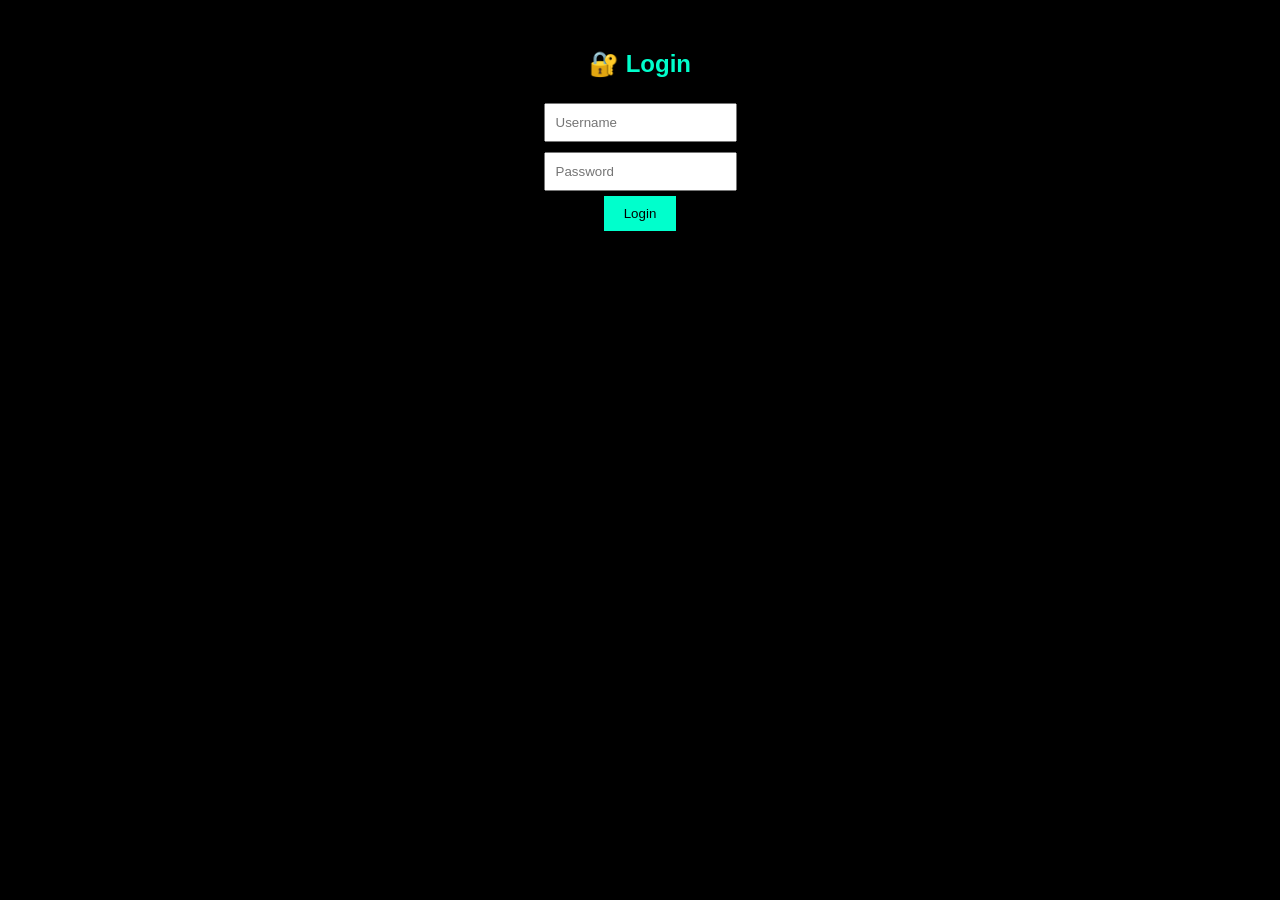
==== index.html @ ee3a6b99 "Rename my-website/index.html to index.html" ====
<!DOCTYPE html>
<html lang="en">
<head>
<meta charset="UTF-8">
<title>🔥 Pro Game System</title>

<style>
body {
    margin: 0;
    font-family: Arial;
    background: black;
    color: #00ffcc;
    text-align: center;
}

.container { margin-top: 50px; }

input {
    padding: 10px;
    margin: 5px;
}

button {
    padding: 10px 20px;
    background: #00ffcc;
    border: none;
    cursor: pointer;
}

#gameScreen { display: none; }

#box {
    position: fixed;
    display: none;
    cursor: pointer;
    border-radius: 10px;
}
</style>

</head>
<body>

<div id="loginScreen" class="container">
    <h2>🔐 Login</h2>
    <input id="username" placeholder="Username"><br>
    <input id="password" type="password" placeholder="Password"><br>
    <button onclick="login()">Login</button>
</div>

<div id="menuScreen" class="container" style="display:none;">
    <h2>🎮 Select Mode</h2>
    <button onclick="startGame('easy')">Easy</button>
    <button onclick="startGame('normal')">Normal</button>
    <button onclick="startGame('hard')">Hard</button>
    <br><br>
    <button onclick="startMultiplayer()">👥 Multiplayer</button>
</div>

<div id="gameScreen">
    <h2 id="modeTitle"></h2>
    <p>Score: <span id="score">0</span></p>
    <p>Time: <span id="time">10</span></p>
    <div id="box"></div>
</div>

<script>
let score = 0;
let timeLeft = 10;
let speed = 800;
let timer, mover;
let currentUser = "";
let multiplayer = false;
let playerTurn = 1;
let scores = [0,0];

// LOGIN
function login(){
    let user = document.getElementById("username").value;
    let pass = document.getElementById("password").value;

    if(!user || !pass){
        alert("Enter details");
        return;
    }

    localStorage.setItem(user, pass);
    currentUser = user;

    document.getElementById("loginScreen").style.display = "none";
    document.getElementById("menuScreen").style.display = "block";
}

// START GAME
function startGame(mode){
    multiplayer = false;
    setupMode(mode);

    document.getElementById("menuScreen").style.display = "none";
    document.getElementById("gameScreen").style.display = "block";

    runGame();
}

// MULTIPLAYER (local turn)
function startMultiplayer(){
    multiplayer = true;
    playerTurn = 1;
    scores = [0,0];
    startGame("normal");
}

// MODE SETTINGS
function setupMode(mode){
    if(mode=="easy"){ speed=1000; timeLeft=15; }
    if(mode=="normal"){ speed=700; timeLeft=12; }
    if(mode=="hard"){ speed=400; timeLeft=10; }

    document.getElementById("modeTitle").innerText = "Mode: " + mode.toUpperCase();
}

// GAME LOOP
function runGame(){
    score = 0;
    updateUI();

    let box = document.getElementById("box");
    box.style.display = "block";

    moveBox();
    mover = setInterval(moveBox, speed);

    timer = setInterval(()=>{
        timeLeft--;
        updateUI();

        if(timeLeft<=0){
            clearInterval(timer);
            clearInterval(mover);
            endGame();
        }
    },1000);
}

function moveBox(){
    let box = document.getElementById("box");

    let size = Math.random()*60+40;
    box.style.width = size+"px";
    box.style.height = size+"px";

    box.style.left = Math.random()*(window.innerWidth-size)+"px";
    box.style.top = Math.random()*(window.innerHeight-size)+"px";

    box.style.background = "hsl("+Math.random()*360+",100%,50%)";
}

document.getElementById("box").onclick = function(e){
    score++;
    updateUI();
    moveBox();
    e.stopPropagation();
};

document.body.onclick = function(e){
    if(e.target.id!="box"){
        score--;
        updateUI();
    }
};

function updateUI(){
    document.getElementById("score").innerText = score;
    document.getElementById("time").innerText = timeLeft;
}

// END GAME
function endGame(){
    document.getElementById("box").style.display="none";

    if(multiplayer){
        scores[playerTurn-1] = score;

        if(playerTurn==1){
            playerTurn=2;
            alert("Player 2 turn!");
            startGame("normal");
        } else {
            alert("P1: "+scores[0]+" | P2: "+scores[1]);
        }
    } else {
        let best = localStorage.getItem(currentUser+"_score") || 0;
        if(score > best){
            localStorage.setItem(currentUser+"_score", score);
        }

        alert("Score: "+score);
    }

    document.getElementById("gameScreen").style.display="none";
    document.getElementById("menuScreen").style.display="block";
}
</script>

</body>
</html>
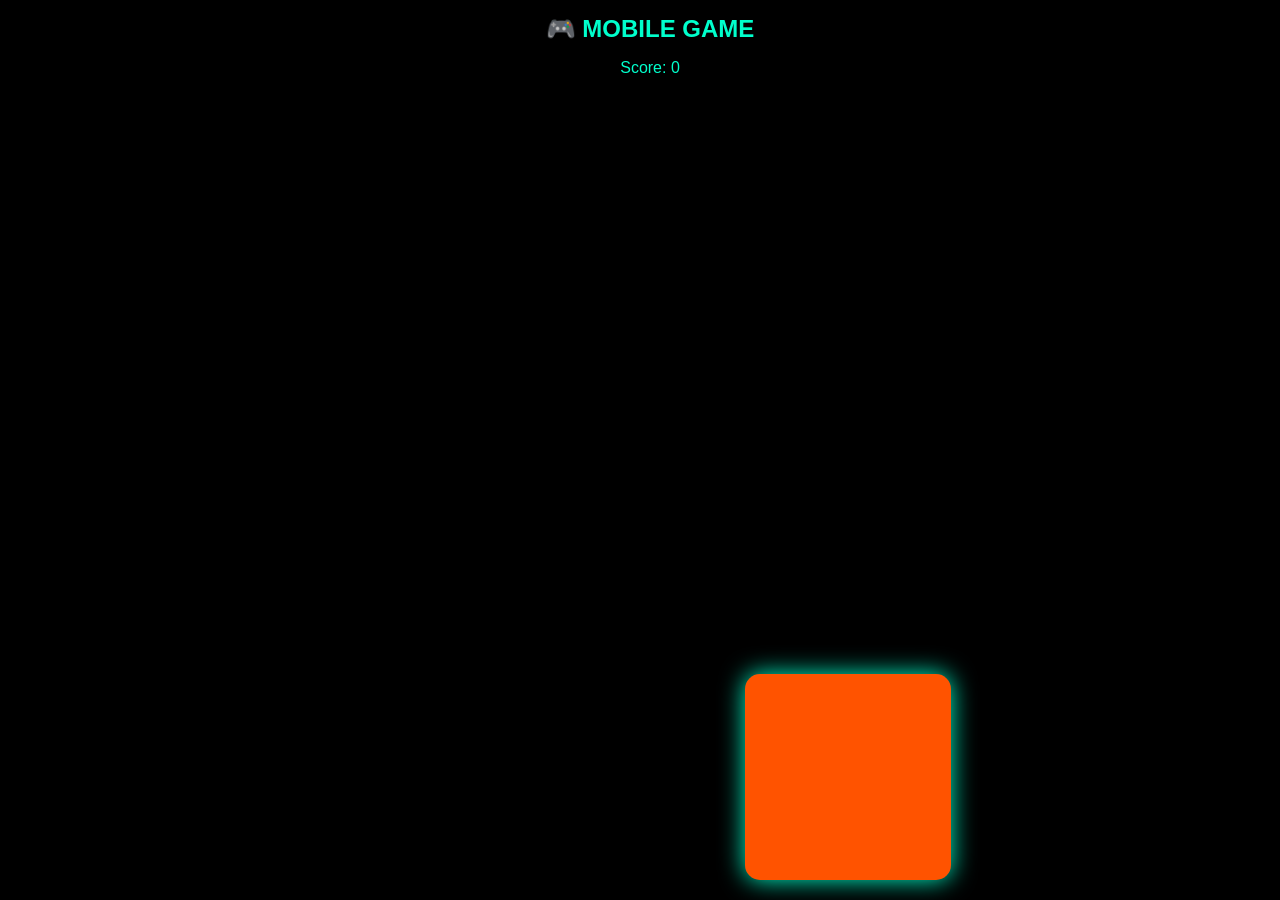
==== commit 80bc6773: "Update index.html" ====
--- a/index.html
+++ b/index.html
@@ -2,203 +2,98 @@
 <html lang="en">
 <head>
 <meta charset="UTF-8">
-<title>🔥 Pro Game System</title>
+<meta name="viewport" content="width=device-width, initial-scale=1.0">
+
+<title>🔥 Mobile Game Pro</title>
 
 <style>
 body {
     margin: 0;
-    font-family: Arial;
     background: black;
     color: #00ffcc;
-    text-align: center;
+    font-family: Arial;
+    overflow: hidden;
 }
 
-.container { margin-top: 50px; }
-
-input {
+/* Top UI */
+.ui {
+    position: fixed;
+    top: 0;
+    width: 100%;
+    text-align: center;
     padding: 10px;
-    margin: 5px;
+    z-index: 10;
 }
 
-button {
-    padding: 10px 20px;
-    background: #00ffcc;
-    border: none;
-    cursor: pointer;
+h2 { margin: 5px; }
+
+/* Game area full */
+#gameArea {
+    width: 100vw;
+    height: 100vh;
+    position: relative;
 }
 
-#gameScreen { display: none; }
-
+/* 🔥 BIG CENTERED BOX */
 #box {
-    position: fixed;
+    position: absolute;
     display: none;
-    cursor: pointer;
-    border-radius: 10px;
+    border-radius: 15px;
+    box-shadow: 0 0 25px #00ffcc;
 }
 </style>
 
 </head>
+
 <body>
 
-<div id="loginScreen" class="container">
-    <h2>🔐 Login</h2>
-    <input id="username" placeholder="Username"><br>
-    <input id="password" type="password" placeholder="Password"><br>
-    <button onclick="login()">Login</button>
+<div class="ui">
+    <h2>🎮 MOBILE GAME</h2>
+    <p>Score: <span id="score">0</span></p>
 </div>
 
-<div id="menuScreen" class="container" style="display:none;">
-    <h2>🎮 Select Mode</h2>
-    <button onclick="startGame('easy')">Easy</button>
-    <button onclick="startGame('normal')">Normal</button>
-    <button onclick="startGame('hard')">Hard</button>
-    <br><br>
-    <button onclick="startMultiplayer()">👥 Multiplayer</button>
-</div>
-
-<div id="gameScreen">
-    <h2 id="modeTitle"></h2>
-    <p>Score: <span id="score">0</span></p>
-    <p>Time: <span id="time">10</span></p>
+<div id="gameArea">
     <div id="box"></div>
 </div>
 
 <script>
 let score = 0;
-let timeLeft = 10;
-let speed = 800;
-let timer, mover;
-let currentUser = "";
-let multiplayer = false;
-let playerTurn = 1;
-let scores = [0,0];
+let gameRunning = true;
 
-// LOGIN
-function login(){
-    let user = document.getElementById("username").value;
-    let pass = document.getElementById("password").value;
-
-    if(!user || !pass){
-        alert("Enter details");
-        return;
-    }
-
-    localStorage.setItem(user, pass);
-    currentUser = user;
-
-    document.getElementById("loginScreen").style.display = "none";
-    document.getElementById("menuScreen").style.display = "block";
-}
-
-// START GAME
-function startGame(mode){
-    multiplayer = false;
-    setupMode(mode);
-
-    document.getElementById("menuScreen").style.display = "none";
-    document.getElementById("gameScreen").style.display = "block";
-
-    runGame();
-}
-
-// MULTIPLAYER (local turn)
-function startMultiplayer(){
-    multiplayer = true;
-    playerTurn = 1;
-    scores = [0,0];
-    startGame("normal");
-}
-
-// MODE SETTINGS
-function setupMode(mode){
-    if(mode=="easy"){ speed=1000; timeLeft=15; }
-    if(mode=="normal"){ speed=700; timeLeft=12; }
-    if(mode=="hard"){ speed=400; timeLeft=10; }
-
-    document.getElementById("modeTitle").innerText = "Mode: " + mode.toUpperCase();
-}
-
-// GAME LOOP
-function runGame(){
-    score = 0;
-    updateUI();
-
-    let box = document.getElementById("box");
-    box.style.display = "block";
-
-    moveBox();
-    mover = setInterval(moveBox, speed);
-
-    timer = setInterval(()=>{
-        timeLeft--;
-        updateUI();
-
-        if(timeLeft<=0){
-            clearInterval(timer);
-            clearInterval(mover);
-            endGame();
-        }
-    },1000);
-}
+let box = document.getElementById("box");
 
 function moveBox(){
-    let box = document.getElementById("box");
-
-    let size = Math.random()*60+40;
+    let size = Math.random()*120 + 120; // 🔥 MUCH BIGGER
     box.style.width = size+"px";
     box.style.height = size+"px";
 
-    box.style.left = Math.random()*(window.innerWidth-size)+"px";
-    box.style.top = Math.random()*(window.innerHeight-size)+"px";
+    let x = Math.random()*(window.innerWidth - size);
+    let y = Math.random()*(window.innerHeight - size);
 
-    box.style.background = "hsl("+Math.random()*360+",100%,50%)";
+    box.style.left = x+"px";
+    box.style.top = y+"px";
+
+    box.style.background = "hsl(" + Math.random()*360 + ",100%,50%)";
 }
 
-document.getElementById("box").onclick = function(e){
+box.style.display = "block";
+moveBox();
+
+/* Click */
+box.onclick = function(e){
     score++;
-    updateUI();
+    document.getElementById("score").innerText = score;
     moveBox();
     e.stopPropagation();
 };
 
+/* Miss */
 document.body.onclick = function(e){
-    if(e.target.id!="box"){
+    if(e.target.id !== "box"){
         score--;
-        updateUI();
+        document.getElementById("score").innerText = score;
     }
 };
-
-function updateUI(){
-    document.getElementById("score").innerText = score;
-    document.getElementById("time").innerText = timeLeft;
-}
-
-// END GAME
-function endGame(){
-    document.getElementById("box").style.display="none";
-
-    if(multiplayer){
-        scores[playerTurn-1] = score;
-
-        if(playerTurn==1){
-            playerTurn=2;
-            alert("Player 2 turn!");
-            startGame("normal");
-        } else {
-            alert("P1: "+scores[0]+" | P2: "+scores[1]);
-        }
-    } else {
-        let best = localStorage.getItem(currentUser+"_score") || 0;
-        if(score > best){
-            localStorage.setItem(currentUser+"_score", score);
-        }
-
-        alert("Score: "+score);
-    }
-
-    document.getElementById("gameScreen").style.display="none";
-    document.getElementById("menuScreen").style.display="block";
-}
 </script>
 
 </body>
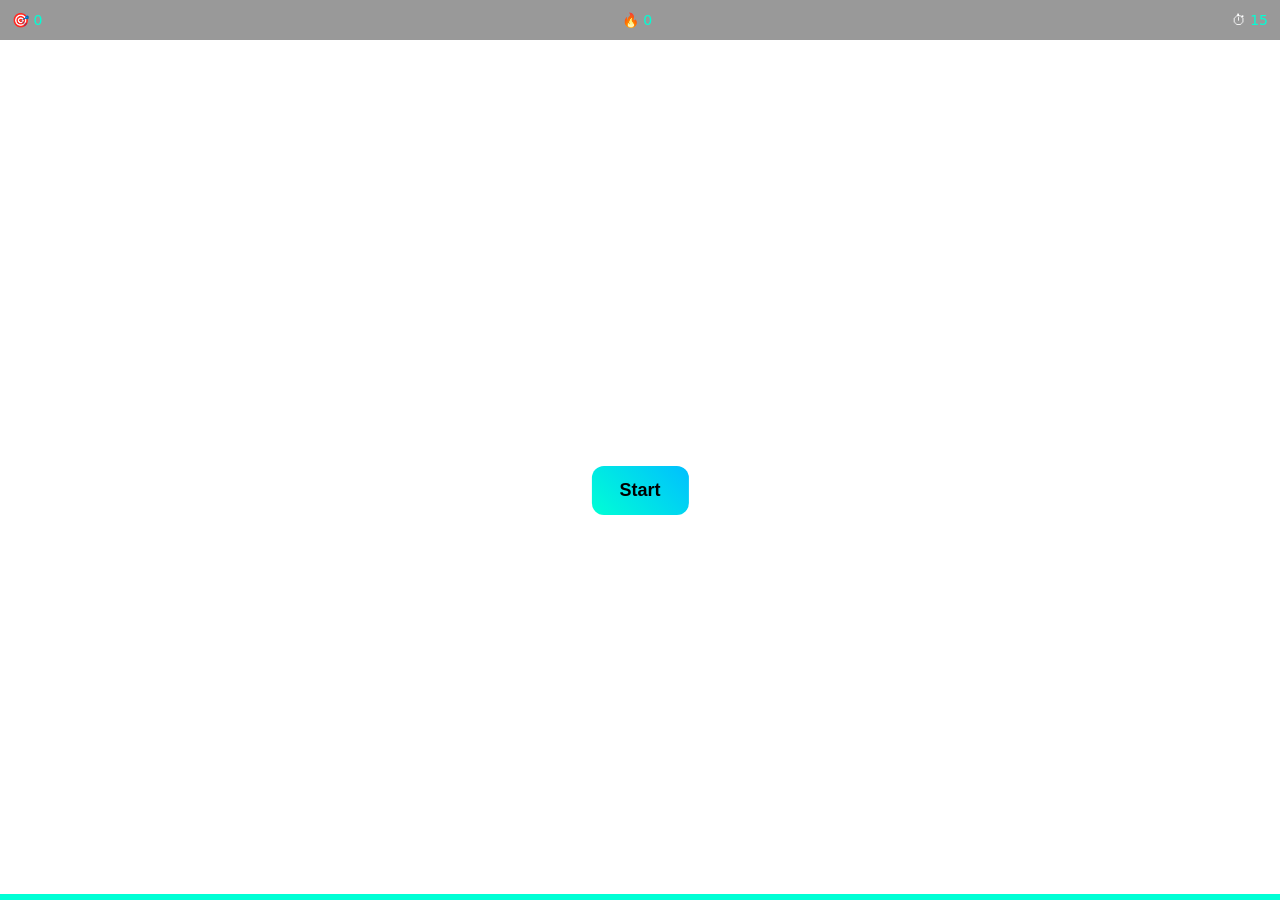
==== commit 165abb33: "Update index.html" ====
--- a/index.html
+++ b/index.html
@@ -3,97 +3,199 @@
 <head>
 <meta charset="UTF-8">
 <meta name="viewport" content="width=device-width, initial-scale=1.0">
-
-<title>🔥 Mobile Game Pro</title>
+<title>⚡ Neon Tap Challenge</title>
 
 <style>
-body {
-    margin: 0;
-    background: black;
-    color: #00ffcc;
-    font-family: Arial;
-    overflow: hidden;
-}
-
-/* Top UI */
-.ui {
-    position: fixed;
-    top: 0;
-    width: 100%;
-    text-align: center;
-    padding: 10px;
-    z-index: 10;
-}
-
-h2 { margin: 5px; }
-
-/* Game area full */
-#gameArea {
-    width: 100vw;
-    height: 100vh;
-    position: relative;
-}
-
-/* 🔥 BIG CENTERED BOX */
-#box {
-    position: absolute;
-    display: none;
-    border-radius: 15px;
-    box-shadow: 0 0 25px #00ffcc;
+:root {
+  --bg1:#0f172a;
+  --bg2:#020617;
+  --accent:#00ffd5;
+}
+
+*{box-sizing:border-box}
+body{
+  margin:0;
+  font-family:system-ui, Arial;
+  background: radial-gradient(circle at top, #0f172a, #020617);
+  color:white;
+  overflow:hidden;
+}
+
+/* Top HUD */
+.hud{
+  position:fixed;
+  top:0;
+  width:100%;
+  padding:12px;
+  display:flex;
+  justify-content:space-between;
+  align-items:center;
+  background:rgba(0,0,0,0.4);
+  backdrop-filter:blur(10px);
+  font-size:14px;
+  z-index:10;
+}
+
+.hud span{color:var(--accent)}
+
+/* Center Start */
+.center{
+  position:absolute;
+  top:50%;
+  left:50%;
+  transform:translate(-50%,-50%);
+  text-align:center;
+}
+
+button{
+  padding:14px 28px;
+  font-size:18px;
+  border:none;
+  border-radius:12px;
+  background:linear-gradient(45deg,#00ffd5,#00bfff);
+  color:black;
+  font-weight:bold;
+  cursor:pointer;
+}
+
+/* Game Area */
+#box{
+  position:absolute;
+  display:none;
+  border-radius:16px;
+  box-shadow:0 0 25px #00ffd5;
+  transition: transform 0.1s;
+}
+
+#box:active{
+  transform:scale(0.9);
+}
+
+/* Progress bar */
+.bar{
+  position:fixed;
+  bottom:0;
+  width:100%;
+  height:6px;
+  background:#111;
+}
+.fill{
+  height:100%;
+  width:100%;
+  background:var(--accent);
 }
 </style>
-
 </head>
 
 <body>
 
-<div class="ui">
-    <h2>🎮 MOBILE GAME</h2>
-    <p>Score: <span id="score">0</span></p>
+<div class="hud">
+  <div>🎯 <span id="score">0</span></div>
+  <div>🔥 <span id="combo">0</span></div>
+  <div>⏱ <span id="time">15</span></div>
 </div>
 
-<div id="gameArea">
-    <div id="box"></div>
+<div class="center" id="menu">
+  <h1>⚡ Neon Tap</h1>
+  <button onclick="startGame()">Start</button>
 </div>
 
+<div id="box"></div>
+
+<div class="bar"><div class="fill" id="bar"></div></div>
+
 <script>
-let score = 0;
-let gameRunning = true;
-
-let box = document.getElementById("box");
+let score=0, combo=0, time=15, speed=900;
+let timer, mover, lastClick=0, running=false;
+
+function startGame(){
+  score=0; combo=0; time=15; speed=900;
+  running=true;
+
+  document.getElementById("menu").style.display="none";
+  document.getElementById("box").style.display="block";
+
+  updateUI();
+  moveBox();
+  mover=setInterval(moveBox, speed);
+  timer=setInterval(tick,1000);
+}
+
+function tick(){
+  time--;
+  updateUI();
+  document.getElementById("bar").style.width=(time/15)*100+"%";
+
+  if(time<=0){
+    clearInterval(timer);
+    clearInterval(mover);
+    endGame();
+  }
+}
 
 function moveBox(){
-    let size = Math.random()*120 + 120; // 🔥 MUCH BIGGER
-    box.style.width = size+"px";
-    box.style.height = size+"px";
-
-    let x = Math.random()*(window.innerWidth - size);
-    let y = Math.random()*(window.innerHeight - size);
-
-    box.style.left = x+"px";
-    box.style.top = y+"px";
-
-    box.style.background = "hsl(" + Math.random()*360 + ",100%,50%)";
-}
-
-box.style.display = "block";
-moveBox();
-
-/* Click */
-box.onclick = function(e){
+  if(!running) return;
+
+  let box=document.getElementById("box");
+
+  let size=Math.random()*80+80;
+  box.style.width=size+"px";
+  box.style.height=size+"px";
+
+  let x=Math.random()*(window.innerWidth-size);
+  let y=Math.random()*(window.innerHeight-size);
+
+  box.style.left=x+"px";
+  box.style.top=y+"px";
+
+  box.style.background="hsl("+Math.random()*360+",100%,50%)";
+}
+
+document.getElementById("box").onclick=function(e){
+  if(!running) return;
+
+  let now=Date.now();
+  let diff=now-lastClick;
+  lastClick=now;
+
+  if(diff<350){
+    combo++;
+    score+=2+combo;
+  }else{
+    combo=0;
     score++;
-    document.getElementById("score").innerText = score;
-    moveBox();
-    e.stopPropagation();
+  }
+
+  speed*=0.96;
+  clearInterval(mover);
+  mover=setInterval(moveBox,speed);
+
+  updateUI();
+  moveBox();
+  e.stopPropagation();
 };
 
-/* Miss */
-document.body.onclick = function(e){
-    if(e.target.id !== "box"){
-        score--;
-        document.getElementById("score").innerText = score;
-    }
+document.body.onclick=function(e){
+  if(running && e.target.id!=="box"){
+    score-=2;
+    combo=0;
+    updateUI();
+  }
 };
+
+function updateUI(){
+  score=Math.max(0,score);
+  document.getElementById("score").innerText=score;
+  document.getElementById("combo").innerText=combo;
+  document.getElementById("time").innerText=time;
+}
+
+function endGame(){
+  running=false;
+  document.getElementById("box").style.display="none";
+  document.getElementById("menu").style.display="block";
+  alert("Score: "+score);
+}
 </script>
 
 </body>
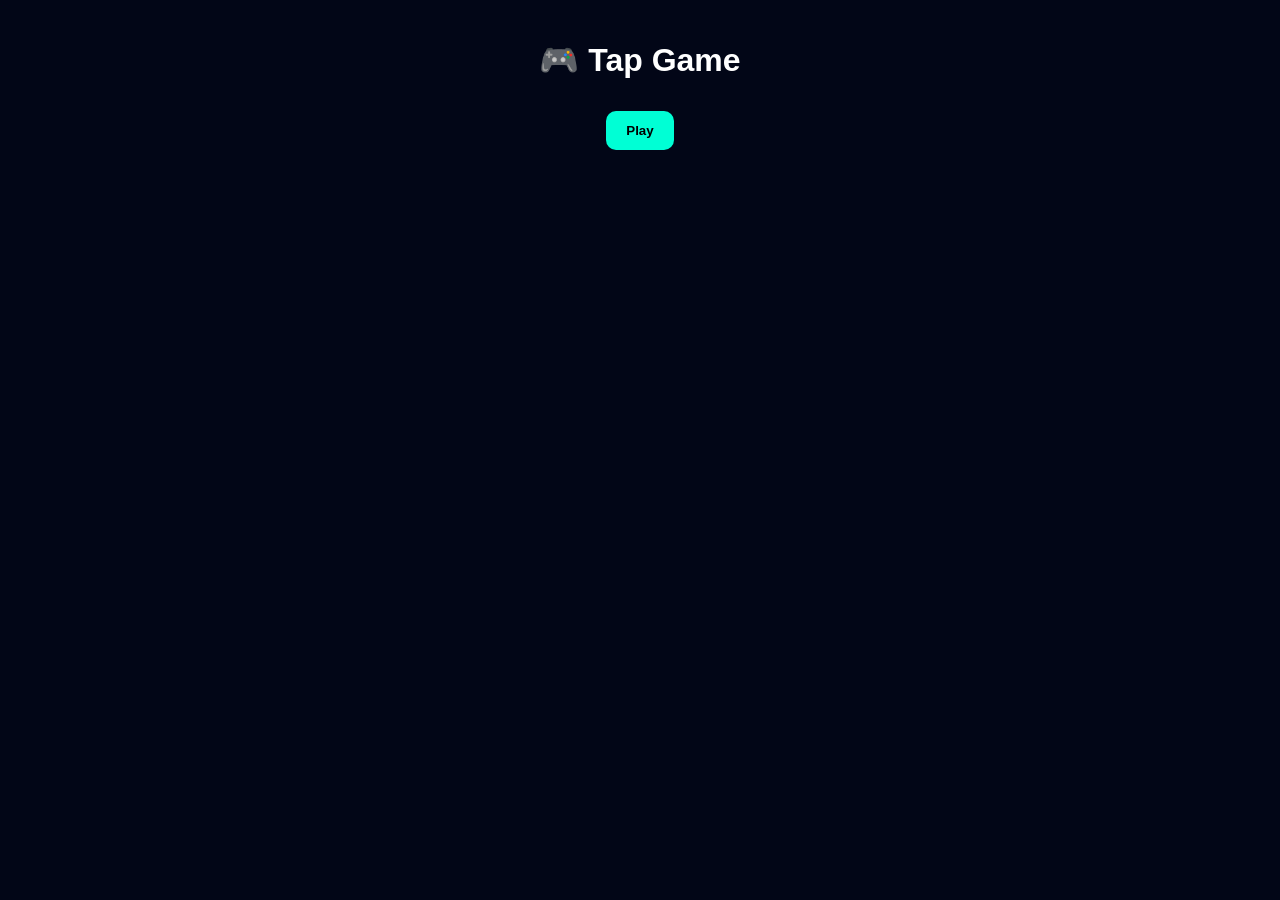
==== commit c8079922: "Update index.html" ====
--- a/index.html
+++ b/index.html
@@ -3,134 +3,163 @@
 <head>
 <meta charset="UTF-8">
 <meta name="viewport" content="width=device-width, initial-scale=1.0">
-<title>⚡ Neon Tap Challenge</title>
+<title>🎮 Level Game</title>
 
 <style>
-:root {
-  --bg1:#0f172a;
-  --bg2:#020617;
-  --accent:#00ffd5;
-}
-
-*{box-sizing:border-box}
-body{
+body {
   margin:0;
-  font-family:system-ui, Arial;
-  background: radial-gradient(circle at top, #0f172a, #020617);
+  font-family:Arial;
+  background:#020617;
   color:white;
-  overflow:hidden;
-}
-
-/* Top HUD */
+  text-align:center;
+}
+
+/* Screens */
+.screen{
+  display:none;
+  padding:20px;
+}
+.active{
+  display:block;
+}
+
+/* Buttons */
+button{
+  padding:12px 20px;
+  margin:10px;
+  border:none;
+  border-radius:10px;
+  background:#00ffd5;
+  color:black;
+  font-weight:bold;
+}
+
+/* Level grid */
+.grid{
+  display:grid;
+  grid-template-columns:repeat(5,1fr);
+  gap:10px;
+}
+
+.level{
+  padding:15px;
+  background:#111;
+  border-radius:10px;
+  cursor:pointer;
+}
+
+/* Game box */
+#box{
+  position:absolute;
+  display:none;
+  border-radius:12px;
+  box-shadow:0 0 20px #00ffd5;
+}
+
+/* HUD */
 .hud{
   position:fixed;
   top:0;
   width:100%;
-  padding:12px;
+  background:rgba(0,0,0,0.5);
+  padding:10px;
   display:flex;
-  justify-content:space-between;
-  align-items:center;
-  background:rgba(0,0,0,0.4);
-  backdrop-filter:blur(10px);
-  font-size:14px;
-  z-index:10;
-}
-
-.hud span{color:var(--accent)}
-
-/* Center Start */
-.center{
-  position:absolute;
-  top:50%;
-  left:50%;
-  transform:translate(-50%,-50%);
-  text-align:center;
-}
-
-button{
-  padding:14px 28px;
-  font-size:18px;
-  border:none;
-  border-radius:12px;
-  background:linear-gradient(45deg,#00ffd5,#00bfff);
-  color:black;
-  font-weight:bold;
-  cursor:pointer;
-}
-
-/* Game Area */
-#box{
-  position:absolute;
-  display:none;
-  border-radius:16px;
-  box-shadow:0 0 25px #00ffd5;
-  transition: transform 0.1s;
-}
-
-#box:active{
-  transform:scale(0.9);
-}
-
-/* Progress bar */
-.bar{
-  position:fixed;
-  bottom:0;
-  width:100%;
-  height:6px;
-  background:#111;
-}
-.fill{
-  height:100%;
-  width:100%;
-  background:var(--accent);
+  justify-content:space-around;
 }
 </style>
+
 </head>
 
 <body>
 
-<div class="hud">
-  <div>🎯 <span id="score">0</span></div>
-  <div>🔥 <span id="combo">0</span></div>
-  <div>⏱ <span id="time">15</span></div>
+<!-- MENU -->
+<div id="menu" class="screen active">
+  <h1>🎮 Tap Game</h1>
+  <button onclick="showLevels()">Play</button>
 </div>
 
-<div class="center" id="menu">
-  <h1>⚡ Neon Tap</h1>
-  <button onclick="startGame()">Start</button>
+<!-- LEVEL SELECT -->
+<div id="levels" class="screen">
+  <h2>Select Level</h2>
+  <div class="grid" id="levelGrid"></div>
+  <button onclick="showMenu()">Back</button>
 </div>
 
-<div id="box"></div>
-
-<div class="bar"><div class="fill" id="bar"></div></div>
+<!-- GAME -->
+<div id="game" class="screen">
+  <div class="hud">
+    <div>Lvl: <span id="lvl">1</span></div>
+    <div>Score: <span id="score">0</span></div>
+    <div>Time: <span id="time">10</span></div>
+  </div>
+  <div id="box"></div>
+</div>
 
 <script>
-let score=0, combo=0, time=15, speed=900;
-let timer, mover, lastClick=0, running=false;
-
+let currentLevel=1;
+let score=0;
+let time=10;
+let speed=800;
+let timer,mover;
+let running=false;
+
+/* Screens */
+function showMenu(){
+  setScreen("menu");
+}
+function showLevels(){
+  setScreen("levels");
+}
+function startLevel(lvl){
+  currentLevel=lvl;
+  setScreen("game");
+  startGame();
+}
+
+function setScreen(id){
+  document.querySelectorAll(".screen").forEach(s=>s.classList.remove("active"));
+  document.getElementById(id).classList.add("active");
+}
+
+/* Create levels */
+let grid=document.getElementById("levelGrid");
+for(let i=1;i<=50;i++){
+  let div=document.createElement("div");
+  div.className="level";
+  div.innerText=i;
+  div.onclick=()=>startLevel(i);
+  grid.appendChild(div);
+}
+
+/* Game logic */
 function startGame(){
-  score=0; combo=0; time=15; speed=900;
+  score=0;
+  time=10;
+
+  // difficulty increase 🔥
+  speed=900 - (currentLevel*10);
+  if(speed<200) speed=200;
+
   running=true;
 
-  document.getElementById("menu").style.display="none";
-  document.getElementById("box").style.display="block";
-
+  document.getElementById("lvl").innerText=currentLevel;
   updateUI();
+
+  let box=document.getElementById("box");
+  box.style.display="block";
+
   moveBox();
-  mover=setInterval(moveBox, speed);
-  timer=setInterval(tick,1000);
-}
-
-function tick(){
-  time--;
-  updateUI();
-  document.getElementById("bar").style.width=(time/15)*100+"%";
-
-  if(time<=0){
-    clearInterval(timer);
-    clearInterval(mover);
-    endGame();
-  }
+  mover=setInterval(moveBox,speed);
+
+  timer=setInterval(()=>{
+    time--;
+    updateUI();
+    if(time<=0){
+      clearInterval(timer);
+      clearInterval(mover);
+      endGame();
+    }
+  },1000);
 }
 
 function moveBox(){
@@ -138,15 +167,14 @@
 
   let box=document.getElementById("box");
 
-  let size=Math.random()*80+80;
+  let size=120 - currentLevel; // smaller each level
+  if(size<40) size=40;
+
   box.style.width=size+"px";
   box.style.height=size+"px";
 
-  let x=Math.random()*(window.innerWidth-size);
-  let y=Math.random()*(window.innerHeight-size);
-
-  box.style.left=x+"px";
-  box.style.top=y+"px";
+  box.style.left=Math.random()*(window.innerWidth-size)+"px";
+  box.style.top=Math.random()*(window.innerHeight-size)+"px";
 
   box.style.background="hsl("+Math.random()*360+",100%,50%)";
 }
@@ -154,22 +182,7 @@
 document.getElementById("box").onclick=function(e){
   if(!running) return;
 
-  let now=Date.now();
-  let diff=now-lastClick;
-  lastClick=now;
-
-  if(diff<350){
-    combo++;
-    score+=2+combo;
-  }else{
-    combo=0;
-    score++;
-  }
-
-  speed*=0.96;
-  clearInterval(mover);
-  mover=setInterval(moveBox,speed);
-
+  score++;
   updateUI();
   moveBox();
   e.stopPropagation();
@@ -177,24 +190,27 @@
 
 document.body.onclick=function(e){
   if(running && e.target.id!=="box"){
-    score-=2;
-    combo=0;
+    score--;
     updateUI();
   }
 };
 
 function updateUI(){
-  score=Math.max(0,score);
   document.getElementById("score").innerText=score;
-  document.getElementById("combo").innerText=combo;
   document.getElementById("time").innerText=time;
 }
 
 function endGame(){
   running=false;
   document.getElementById("box").style.display="none";
-  document.getElementById("menu").style.display="block";
-  alert("Score: "+score);
+
+  if(score>=currentLevel){ 
+    alert("✅ Level Passed!");
+    startLevel(currentLevel+1);
+  } else {
+    alert("❌ Try Again");
+    showLevels();
+  }
 }
 </script>
 
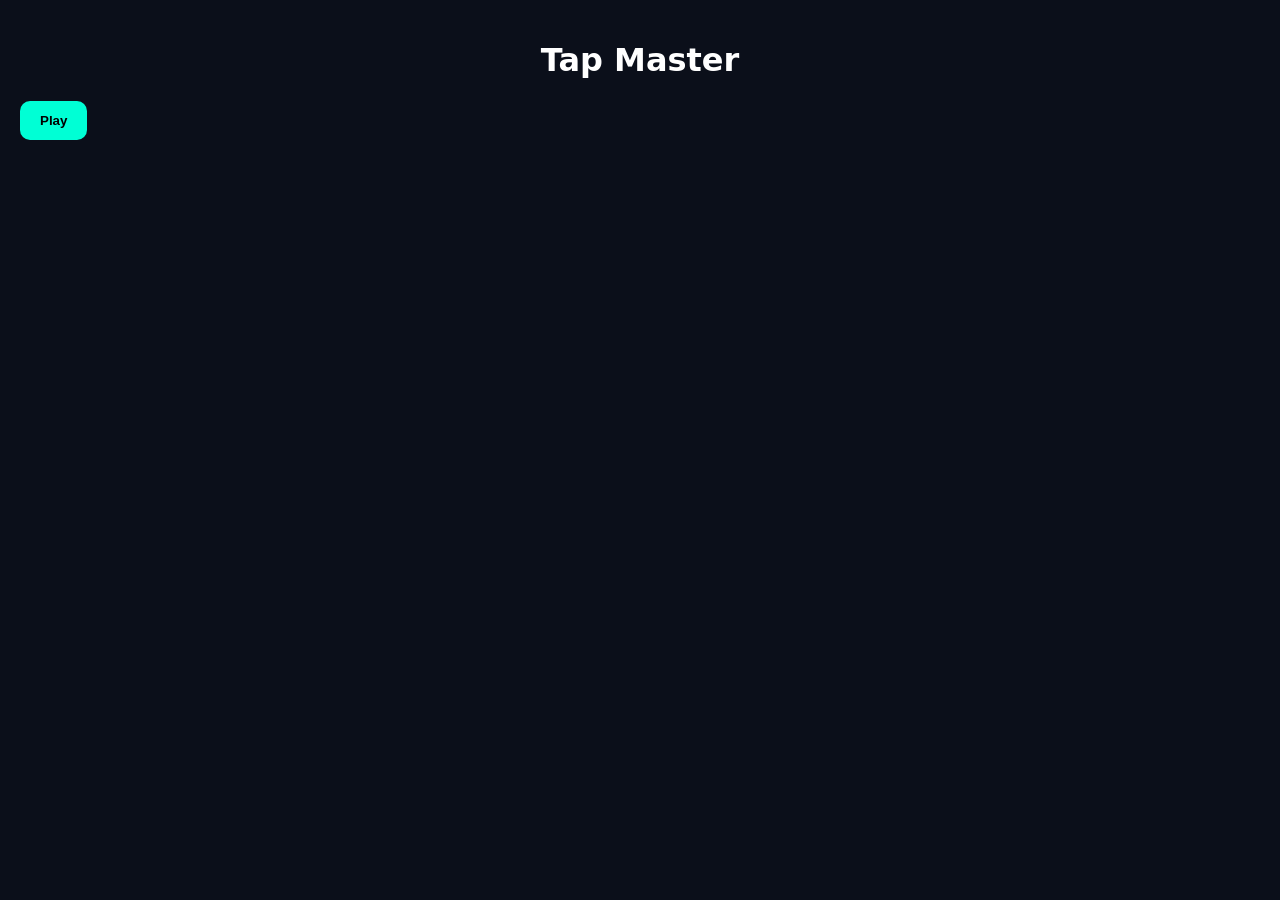
==== commit 27d8ed2a: "Update index.html" ====
--- a/index.html
+++ b/index.html
@@ -3,15 +3,14 @@
 <head>
 <meta charset="UTF-8">
 <meta name="viewport" content="width=device-width, initial-scale=1.0">
-<title>🎮 Level Game</title>
+<title>Tap Master</title>
 
 <style>
-body {
+body{
   margin:0;
-  font-family:Arial;
-  background:#020617;
+  font-family:system-ui;
+  background:#0b0f1a;
   color:white;
-  text-align:center;
 }
 
 /* Screens */
@@ -19,14 +18,16 @@
   display:none;
   padding:20px;
 }
-.active{
-  display:block;
+.active{display:block}
+
+/* Title */
+h1,h2{
+  text-align:center;
 }
 
-/* Buttons */
+/* Button */
 button{
   padding:12px 20px;
-  margin:10px;
   border:none;
   border-radius:10px;
   background:#00ffd5;
@@ -42,18 +43,9 @@
 }
 
 .level{
+  background:#1a2233;
   padding:15px;
-  background:#111;
   border-radius:10px;
-  cursor:pointer;
-}
-
-/* Game box */
-#box{
-  position:absolute;
-  display:none;
-  border-radius:12px;
-  box-shadow:0 0 20px #00ffd5;
 }
 
 /* HUD */
@@ -61,114 +53,97 @@
   position:fixed;
   top:0;
   width:100%;
-  background:rgba(0,0,0,0.5);
-  padding:10px;
+  background:#111;
   display:flex;
   justify-content:space-around;
+  padding:10px;
+}
+
+/* Game */
+#box{
+  position:absolute;
+  border-radius:12px;
+  display:none;
 }
 </style>
-
 </head>
 
 <body>
 
 <!-- MENU -->
 <div id="menu" class="screen active">
-  <h1>🎮 Tap Game</h1>
-  <button onclick="showLevels()">Play</button>
+  <h1>Tap Master</h1>
+  <button onclick="goLevels()">Play</button>
 </div>
 
-<!-- LEVEL SELECT -->
+<!-- LEVELS -->
 <div id="levels" class="screen">
   <h2>Select Level</h2>
-  <div class="grid" id="levelGrid"></div>
-  <button onclick="showMenu()">Back</button>
+  <div class="grid" id="grid"></div>
 </div>
 
 <!-- GAME -->
 <div id="game" class="screen">
   <div class="hud">
-    <div>Lvl: <span id="lvl">1</span></div>
-    <div>Score: <span id="score">0</span></div>
-    <div>Time: <span id="time">10</span></div>
+    <div>Lvl: <span id="lvl"></span></div>
+    <div>Score: <span id="score"></span></div>
+    <div>Goal: <span id="goal"></span></div>
   </div>
   <div id="box"></div>
 </div>
 
 <script>
-let currentLevel=1;
-let score=0;
-let time=10;
-let speed=800;
-let timer,mover;
-let running=false;
+let level=1, score=0, goal=5;
+let speed=800, size=100;
+let timer, running=false;
 
-/* Screens */
-function showMenu(){
-  setScreen("menu");
-}
-function showLevels(){
-  setScreen("levels");
-}
-function startLevel(lvl){
-  currentLevel=lvl;
-  setScreen("game");
-  startGame();
-}
-
-function setScreen(id){
+/* screens */
+function show(id){
   document.querySelectorAll(".screen").forEach(s=>s.classList.remove("active"));
   document.getElementById(id).classList.add("active");
 }
 
-/* Create levels */
-let grid=document.getElementById("levelGrid");
+/* levels */
+let grid=document.getElementById("grid");
 for(let i=1;i<=50;i++){
-  let div=document.createElement("div");
-  div.className="level";
-  div.innerText=i;
-  div.onclick=()=>startLevel(i);
-  grid.appendChild(div);
+  let d=document.createElement("div");
+  d.className="level";
+  d.innerText=i;
+  d.onclick=()=>start(i);
+  grid.appendChild(d);
 }
 
-/* Game logic */
-function startGame(){
+function goLevels(){ show("levels"); }
+
+/* start */
+function start(lvl){
+  level=lvl;
   score=0;
-  time=10;
 
-  // difficulty increase 🔥
-  speed=900 - (currentLevel*10);
+  // 🔥 difficulty logic
+  goal=5 + lvl;
+  speed=900 - lvl*12;
   if(speed<200) speed=200;
 
+  size=120 - lvl;
+  if(size<40) size=40;
+
+  show("game");
   running=true;
 
-  document.getElementById("lvl").innerText=currentLevel;
   updateUI();
 
   let box=document.getElementById("box");
   box.style.display="block";
 
-  moveBox();
-  mover=setInterval(moveBox,speed);
-
-  timer=setInterval(()=>{
-    time--;
-    updateUI();
-    if(time<=0){
-      clearInterval(timer);
-      clearInterval(mover);
-      endGame();
-    }
-  },1000);
+  move();
+  timer=setInterval(move,speed);
 }
 
-function moveBox(){
+function move(){
   if(!running) return;
 
   let box=document.getElementById("box");
-
-  let size=120 - currentLevel; // smaller each level
-  if(size<40) size=40;
 
   box.style.width=size+"px";
   box.style.height=size+"px";
@@ -179,38 +154,41 @@
   box.style.background="hsl("+Math.random()*360+",100%,50%)";
 }
 
+/* click */
 document.getElementById("box").onclick=function(e){
   if(!running) return;
 
   score++;
   updateUI();
-  moveBox();
+
+  if(score>=goal){
+    win();
+  }
+
+  move();
   e.stopPropagation();
 };
 
+/* miss */
 document.body.onclick=function(e){
-  if(running && e.target.id!=="box"){
+  if(running && e.target.id!="box"){
     score--;
+    if(score<0) score=0;
     updateUI();
   }
 };
 
 function updateUI(){
+  document.getElementById("lvl").innerText=level;
   document.getElementById("score").innerText=score;
-  document.getElementById("time").innerText=time;
+  document.getElementById("goal").innerText=goal;
 }
 
-function endGame(){
+function win(){
   running=false;
-  document.getElementById("box").style.display="none";
-
-  if(score>=currentLevel){ 
-    alert("✅ Level Passed!");
-    startLevel(currentLevel+1);
-  } else {
-    alert("❌ Try Again");
-    showLevels();
-  }
+  clearInterval(timer);
+  alert("Level "+level+" Complete!");
+  show("levels");
 }
 </script>
 
